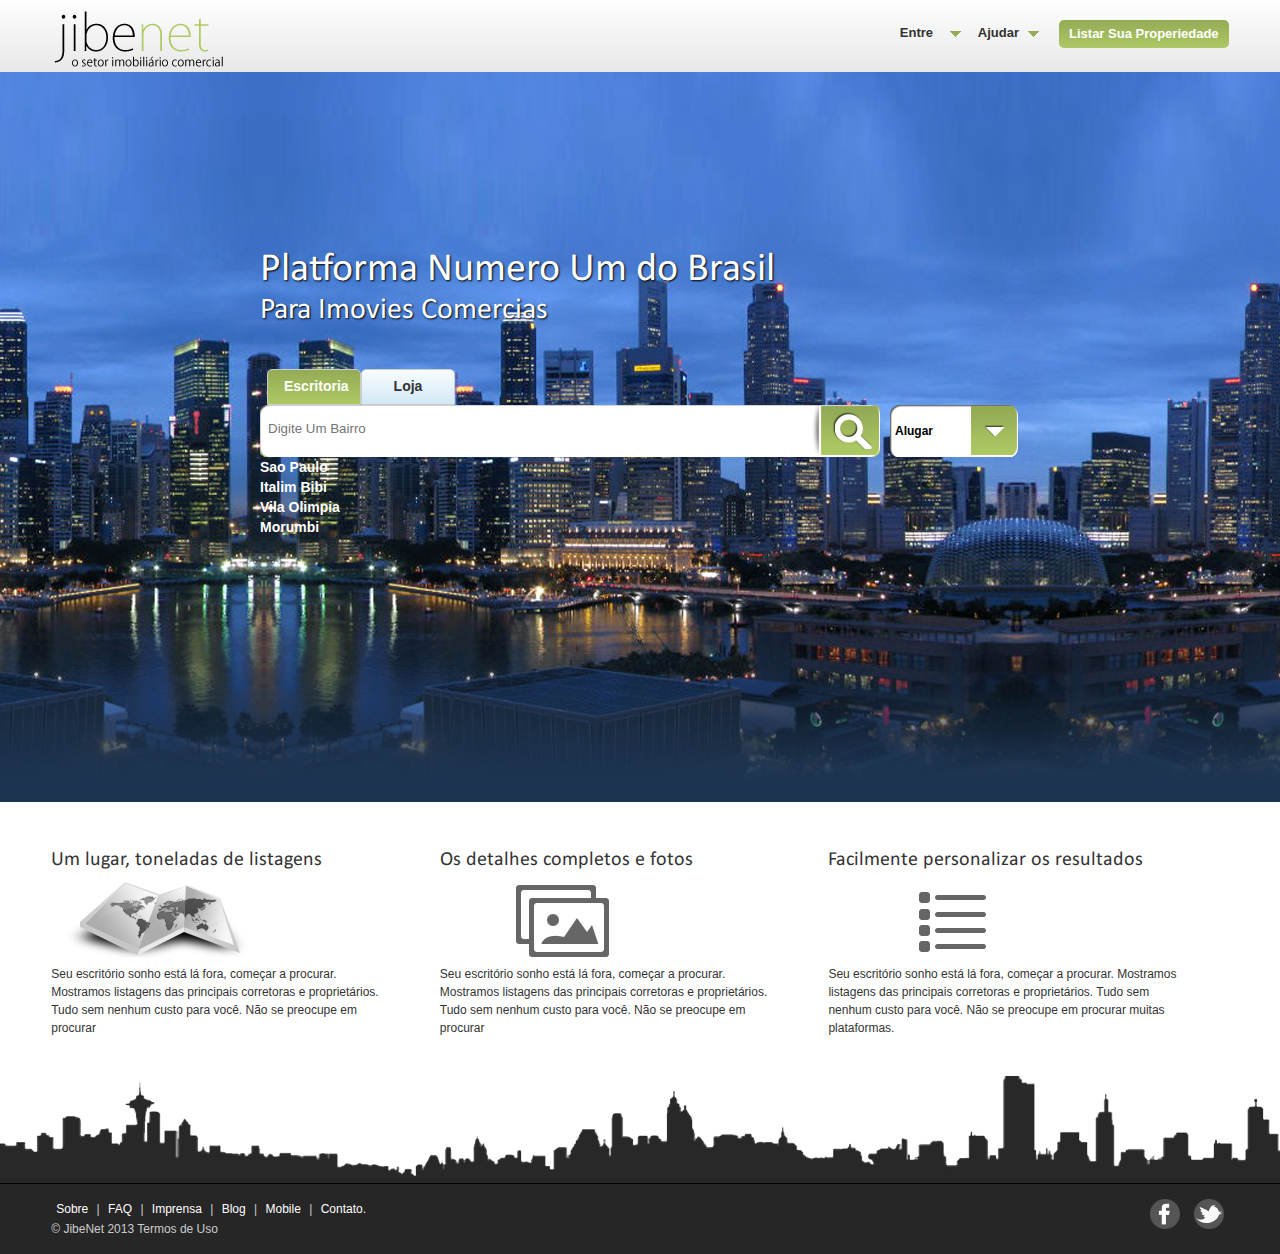
==== index.html @ 39ca1003 "HTML20130813" ====
<!doctype html>
<html xmlns="http://www.w3.org/1999/xhtml">
<head>
<meta http-equiv="Content-Type" content="text/html; charset=utf-8" />
<title>Jibe Net</title>
<link href="style/default.css" rel="stylesheet" type="text/css">
<script src="js/tabcontent.js" type="text/javascript"></script>
<link href="style/tabcontent-index.css" rel="stylesheet" type="text/css" /> 
</head>

<body>
<!-- Header Starts -->
<header>
<div id="header">

<div class="header-index">

<a href="index.html"><img src="images/jibenet.png" alt="Jibenet" border="0" style="float:left;"></a>
<div class="right">
	<span>
    	<select name="select" id="select">
    	  <option value="Entre">Entre</option>
          <option value="Entre">Option 1</option>
          <option value="Entre">Option 2</option>
          <option value="Entre">Option 3</option>
    	</select>
	</span>
	<span>
    	<select name="select" id="select">
    	  <option value="Entre">Ajudar</option>
          <option value="Entre">Option 1</option>
          <option value="Entre">Option 2</option>
          <option value="Entre">Option 3</option>
    	</select>
	</span>
	<div class="green-tab">
    	<p><a href="">Listar Sua Properiedade</a></p>
    </div>
    </div>
</div></div>
</header>
<!-- Header Ends -->

<!-- Section Starts -->
<section>

<!-- Search Panel Starts -->
<div id="mainbg">
<div>
  <h1>Platforma Numero Um do Brasil <br>
  <span>Para Imovies Comercias</span></h1><br>
  <br>
  <div>
            <ul class="tabs" persist="true">
                <li><a href="#" rel="view1">Escritoria</a></li>
                <li><a href="#" rel="view2">Loja</a></li>
            </ul>
         <div class="tabcontents">
            <div id="view1" class="tabcontent">
            <form action="inner.html" method="po" style="margin:0px; padding:0px; float:left;">
              <div style="width:612px; float:left; background-image:url(images/searchbg.png); margin-right: 10px; background-repeat:no-repeat; height:44px; padding:4px;">
              <input name="search" type="submit" value="" class="searchbtn"><input name="search" type="text" placeholder="Digite Um Bairro" style="padding:4px 4px; width:88%; margin-top:8px; border:0px; background:none; ">  </div>
            <div class="ddmenu" style="width:128px; float:right;">
              <select name="jumpMenu" id="jumpMenu" onChange="MM_jumpMenu('parent',this,0)" >
                    <option>Alugar</option>
                    <option>Option 1</option>
                     <option>Option 2</option>
                 </select>
             </div>
            </form>
            <br>
            <br>
            <h3>
            <a href="#">Sao Paulo</a><br>
            <a href="#">Italim Bibi</a><br>
            <a href="#">Vila Olimpia</a><br>
            <a href="#">Morumbi </a></h3>
            </div>
            <div id="view2" class="tabcontent">
             <form action="inner.html" method="po" style="margin:0px; padding:0px; float:left;">
              <div style="width:612px; float:left; background-image:url(images/searchbg.png);  margin-right: 10px; background-repeat:no-repeat; height:44px; padding:4px;">
              <input name="search" type="submit" value="" class="searchbtn"><input name="search" type="text" placeholder="Digite Um Bairro" style="padding:4px 4px; width:88%; margin-top:8px; border:0px; background:none;">  </div>
            <div class="ddmenu" style="width:128px; float:right;">
              <select name="jumpMenu" id="jumpMenu" onChange="MM_jumpMenu('parent',this,0)" >
                    <option>Alugar</option>
                    <option>Option 1</option>
                     <option>Option 2</option>
                 </select>
             </div>
            </form>
                        <br>
            <h3>
            <a href="#">Sao Paulo</a><br>
            <a href="#">Italim Bibi</a><br>
            <a href="#">Vila Olimpia</a><br>
            <a href="#">Morumbi </a></h3>
                                 
            </div>
       </div>
      </div>
<!--<form action="inner.html" method="po" style="margin:0px; padding:0px; float:left;">
  <div style="width:100%; float:left; margin-left:20px; height:31px;"><a href="#"><img src="images/escritoria.png" alt="escritoria"></a><a href="#"><img src="images/loja.png" alt="escritoria"></a></div>
  <div style="width:612px; float:left; background-image:url(images/searchbg.png); background-repeat:no-repeat; height:44px; padding:4px;">
  <input name="search" type="submit" value="" class="searchbtn"><input name="search" type="text" placeholder="Digite Um Bairro" style="padding:4px 4px; width:88%; margin-top:8px; border:0px; background:none;">  </div>
<div class="ddmenu" style="width:128px; float:right;">
  <select name="jumpMenu" id="jumpMenu" onChange="MM_jumpMenu('parent',this,0)" >
        <option>Alugar</option>
        <option>Option 1</option>
         <option>Option 2</option>
     </select>
 </div>
 
</form>
<br>
<br>
<h3>
<a href="#">Sao Paulo</a><br>
<a href="#">Italim Bibi</a><br>
<a href="#">Vila Olimpia</a><br>
<a href="#">Morumbi </a></h3>-->
</div>
</div>
<!-- Search Panel Ends -->

<div id="txtcontainer"><div>
<div style="width:28%; float:left; padding:3% 0%;">
<h1>Um lugar, toneladas de listagens</h1>
<img src="images/umlugar.jpg"  alt="Um Lugar"> <br>
Seu escritório sonho está lá fora, começar a procurar. Mostramos listagens das principais corretoras e proprietários. Tudo sem nenhum custo para você. Não se preocupe em procurar 
</div>

<div style="width:28%; float:left; padding:3% 5%;">
<h1>Os detalhes completos e fotos</h1>
<img src="images/osdetalhes.jpg" alt="/Os detalhes"> <br>
Seu escritório sonho está lá fora, começar a procurar. Mostramos listagens das principais corretoras e proprietários. Tudo sem nenhum custo para você. Não se preocupe em procurar </div>

<div style="width:30%; float:left; padding:3% 0%;">
<h1>Facilmente personalizar os resultados</h1>
<img src="images/facilmente.jpg" alt="Facilmente"> <br>
Seu escritório sonho está lá fora, começar a procurar. Mostramos listagens das principais corretoras e proprietários. Tudo sem nenhum custo para você. Não se preocupe em procurar muitas plataformas. 
</div>



</div></div>

</section>
<!-- Section Ends -->

<!-- Footer Starts -->
<footer>
<div id="footerbg">&nbsp;</div>
<div id="footer">
  <div>
<div class="right"><a href="#"><img src="images/fb.png" alt="Facebook"></a> <a href="#"><img src="images/twitt.png" width="30" height="30" alt="Twitter"></a></div>
<a href="#">Sobre</a> |  <a href="#">FAQ</a> |  <a href="#">Imprensa</a> |  <a href="#">Blog</a> |  <a href="#">Mobile</a> |  <a href="#">Contato.</a><br>
© JibeNet 2013 Termos de Uso


</div></div>
</footer>
<!-- Footer Ends -->



</body>
</html>
---- style/default.css ----
@charset "utf-8";
/* CSS Document */
* {
	margin: 0px;
	padding: 0px;
	border: 0px;
}
body {
	font-family: Arial, Helvetica, sans-serif;
	font-size: 12px;
	line-height: 18px;
	color: #333;
}
.innerpage {
	background-color: #f3f3f3;
}
@font-face {
	font-family: 'Conv_avantga5';
	src: url('../fonts/avantga5.eot');
	src: local('?'), url('../fonts/avantga5.woff') format('woff'), url('../fonts/avantga5.ttf') format('truetype'), url('../fonts/avantga5.svg') format('svg');
	font-weight: normal;
	font-style: normal;
}
@font-face {
	font-family: 'Conv_calibri';
	src: url('../fonts/calibri.eot');
	src: local('☺'), url('../fonts/calibri.woff') format('woff'), url('../fonts/calibri.ttf') format('truetype'), url('../fonts/calibri.svg') format('svg');
	font-weight: normal;
	font-style: normal;
}
/*-------------- Common Classes--------------*/
h1 {
	font-family: 'Conv_calibri', Sans-Serif;
	font-size: 20px;
	line-height: 26px;
	color: #333;
	font-weight: normal;
}
h2 {
	font-family: 'Conv_calibri', Sans-Serif;
	font-size: 20px;
	line-height: 24px;
	color: #333;
	font-weight: normal;
}
h3 {
	font-size: 23px;
	line-height: 30px;
}
h4 {
	font-size: 14px;
	line-height: 26px;
}
a {
	color: #333;
	text-decoration: none;
}
a:hover {
	color: #000;
	text-decoration: none;
}
/*-------------- Header ---------------------------*/
#header {
	width: 100%;
	float: left;
	background: #fefefe; /* Old browsers */
/* IE9 SVG, needs conditional override of 'filter' to 'none' */
background: url([data-uri]);
background: -moz-linear-gradient(top,  #fefefe 0%, #e8e8e8 100%); /* FF3.6+ */
background: -webkit-gradient(linear, left top, left bottom, color-stop(0%,#fefefe), color-stop(100%,#e8e8e8)); /* Chrome,Safari4+ */
background: -webkit-linear-gradient(top,  #fefefe 0%,#e8e8e8 100%); /* Chrome10+,Safari5.1+ */
background: -o-linear-gradient(top,  #fefefe 0%,#e8e8e8 100%); /* Opera 11.10+ */
background: -ms-linear-gradient(top,  #fefefe 0%,#e8e8e8 100%); /* IE10+ */
background: linear-gradient(to bottom,  #fefefe 0%,#e8e8e8 100%); /* W3C */
filter: progid:DXImageTransform.Microsoft.gradient( startColorstr='#fefefe', endColorstr='#e8e8e8',GradientType=0 ); /* IE6-8 */
}
.header{
	width:96%;
	float:left;
	padding:8px 0px;
}
.header-index{
	width:92%;
	margin:0 auto;
	padding:8px 0px;
}
#header .logo{
	float: left;
	margin-left: 45px;
	width: auto;
	padding-right: 8px;
	border-right: 1px solid #ccc;
	margin-right: 10px;
}
#header .right {
	float: right;
	text-align: right;
	width:340px;
	margin-top: 1%;
}
#header .right span{
	width:70px;
	float: left;
	margin-left:8px;
	background-image: url(../images/list-top.png);
	background-position:53px 11px;
	background-repeat: no-repeat;
	overflow: hidden;
}
.right span select{
	font-family:"Trebuchet MS", Arial, Helvetica, sans-serif;
	width:87px;
	background-color: transparent;
	border: 0;
	font-size: 13px;
	color: #333;
	padding-top: 5px;
	padding-left: 3px;
	font-weight: bold;
	-webkit-appearance: none;
	outline:none;
}
.green-tab p{
	font-family:"Trebuchet MS", Arial, Helvetica, sans-serif;
	font-size:13px;
	float:right;
	width:170px;
	height:28px;
	text-align:center;
	line-height:28px;
	color:#fff;
	font-weight:bold;	
	-webkit-border-radius: 5px;-moz-border-radius: 5px;border-radius: 5px;
	background: #94ab55; /* Old browsers */
	/* IE9 SVG, needs conditional override of 'filter' to 'none' */
	background: url([data-uri]);
	background: -moz-linear-gradient(top,  #94ab55 0%, #acc863 100%); /* FF3.6+ */
	background: -webkit-gradient(linear, left top, left bottom, color-stop(0%,#94ab55), color-stop(100%,#acc863)); /* Chrome,Safari4+ */
	background: -webkit-linear-gradient(top,  #94ab55 0%,#acc863 100%); /* Chrome10+,Safari5.1+ */
	background: -o-linear-gradient(top,  #94ab55 0%,#acc863 100%); /* Opera 11.10+ */
	background: -ms-linear-gradient(top,  #94ab55 0%,#acc863 100%); /* IE10+ */
	background: linear-gradient(to bottom,  #94ab55 0%,#acc863 100%); /* W3C */
	filter: progid:DXImageTransform.Microsoft.gradient( startColorstr='#94ab55', endColorstr='#acc863',GradientType=0 ); /* IE6-8 */
}
.green-tab p a{
	color:#fff;
	display:block
}
.green-tab p a:hover{
	color:#fff;
	background: #ccc;
	-webkit-border-radius: 5px;-moz-border-radius: 5px;border-radius: 5px;
}
/*------------ Home page Main Section ---------------------*/
#mainbg {
	width: 100%;
	float: left;
	background-image: url(../images/mainbg.jpg);
	background-position: center;
	background-repeat: no-repeat;
	height: 730px;
}
#mainbg>div {
	width: 760px;
	margin: 0 auto;
	padding-top: 14%;
}
#mainbg>div h3 {
	font-size: 14px;
	line-height: 20px;
}
#mainbg>div h3 a {
	color: #fff;
	text-decoration: none;
}
#mainbg>div h3 a:hover {
	text-decoration: underline;
}
#mainbg h1 {
	font-size: 40px;
	line-height: 38px;
	text-shadow: 1px 1px 2px #000;
	color: #fff;
}
#mainbg h1 span {
	font-size: 30px;
	line-height: 32px;
}
.searchbtn {
	background-image: url(../images/searchbtn.png);
	background-repeat: no-repeat;
	background-color: none;
	width: 48px;
	height: 40px;
	cursor: pointer;
	float: right;
}
.ddmenu {
	width: 148px;
	background-image: url(../images/ddmenu.png);
	height: 52px;
	line-height: 52px;
	background-repeat: no-repeat;
	overflow: hidden;
}
.ddmenu select {
	font-family:"Trebuchet MS", Arial, Helvetica, sans-serif;
	font-size:14px;
	width: 168px;
	background-color: transparent;
	border: 0;
	font-size: 12px;
	color: #000;
	padding-top: 5px;
	padding-left: 5px;
	font-weight: bold;
	-webkit-appearance: none;
}
.searchbtn-inner {
	background-image: url(../images/searchbtn-inner.png);
	background-repeat: no-repeat;
	background-color: none;
	width: 29px;
	height: 26px;
	cursor: pointer;
	float: right;
}
.ddmenu-inner {
	width: 138px;
	background-image: url(../images/ddmenu-nner.png);
	height: 34px;
	background-repeat: no-repeat;
	overflow: hidden;
}
.ddmenu-inner select {
	font-family:"Trebuchet MS", Arial, Helvetica, sans-serif;
	width: 110px;
	background-color: transparent;
	border: 0;
	font-size: 12px;
	color: #000;
	padding-top: 5px;
	padding-left: 3px;
	font-weight: bold;
	-webkit-appearance: none;
}
/*--------------- Text Container ----------------*/
#txtcontainer {
	width: 100%;
	float: left;
	margin-top: 10px;
}
#txtcontainer>div {
	width: 92%;
	margin: 0 auto;
}
#leftdiv {
	background-color: #fff;
	border: 1px solid #ccc;
}
#leftdiv h3 {
	background-color: #E4E4E4;
	font-size: 18px;
	font-family: 'Conv_calibri', Sans-Serif;
	font-weight: normal;
	padding-left: 8px;
	line-height: 30px;
	border-top: 1px solid #ccc;
	margin-bottom: 14px;
}
#rightdiv {
}
#rightdiv .grybox {
	width: 100%;
	padding: 5px;
	float: left;
	background-color: #e8e8e8;
	border: 1px solid #ccc;
	margin-bottom: 10px;
}
#midtxt {
}
.proptxt {
	width: 35%;
	float: left;
	background-image: url(../images/property-right.jpg);
	height: 160px;
	background-position: left center;
	padding: 40px 10px;
}
.proptxt h2 {
	font-size: 18px;
	line-height: 24px;
	color: #a2bc5d;
}
.imgbdr {
	border: 2px solid #999;
	margin: 2px;
}
.imgbdr:hover {
	border: 2px solid #a2bc5d;
}
/*-------------- Form ------------------------ */
#form {
}
#form label {
	width: 15%;
	float: left;
}
#form .submit {
	background-color: #006cc9;
	color: #fff;
	padding: 5px 18px;
	cursor: pointer;
	border-radius: 6px;
}
.grenbgform {
	width: 96%;
	padding: 10px 4px;
	border-radius: 4px;
	border-top: 1px solid #617430;
	border-left: 1px solid #617430;
	font-family: 'Conv_calibri', arial;
	font-size: 14px;
}
.grybtn {
	width: 98%;
	padding: 0px 4px;
	border-radius: 4px;
	border: 2px solid #87975a;
	background-image: url(../images/enterbg.jpg);
	background-repeat: repeat-x;
	border: 0px;
	height: 40px;
	font-family: 'Conv_calibri', Sans-Serif;
	font-size: 22px;
	line-height: 44px;
	color: #fff;
	text-transform: uppercase;
	cursor: pointer;
}
.grnbtn {
	width: 98%;
	padding: 0px 4px;
	border-radius: 4px;
	border: 1px solid #444;
	background-image: url(../images/telefonebg.jpg);
	background-repeat: repeat-x;
	border: 0px;
	height: 40px;
	font-family: 'Conv_calibri', Sans-Serif;
	font-size: 22px;
	line-height: 44px;
	color: #fff;
	text-transform: uppercase;
	cursor: pointer;
}
/*----------- Footer ----------------*/
#footerbg {
	width: 100%;
	float: left;
	background-image: url(../images/footerbg.png);
	height: 110px;
	border-bottom: 1px solid #000;
	background-repeat: repeat-x;
	background-position: top center;
}
#footer {
	width: 100%;
	float: left;
	background-color: #262626;
	padding: 15px 0px;
	background-position: top center;
}
#footer>div {
	width: 92%;
	margin: 0 auto;
	color: #ccc;
	font-family: Tahoma, Geneva, sans-serif;
	font-size: 12px;
	line-height: 20px
}
#footer>div a {
	color: #fff;
	padding: 0px 5px;
	text-decoration: none;
}
#footer>div a:hover {
	color: #ccc;
	text-decoration: underline;
}
#footer>div .right {
	width: 20%;
	float: right;
	text-align: right;
}
.galley_map{
	width:707px;
	height:505px;
	margin: 0 0 20px; 
	background: #fff; 
	border: 4px solid #fff; 
	position: relative; 
	-webkit-border-radius: 4px; 
	-moz-border-radius: 4px; 
	-o-border-radius: 4px; 
	border-radius: 4px; 
	box-shadow: 0 1px 4px rgba(0,0,0,.2); 
	-webkit-box-shadow: 0 1px 4px rgba(0,0,0,.2); 
	-moz-box-shadow: 0 1px 4px rgba(0,0,0,.2); 
	-o-box-shadow: 0 1px 4px rgba(0,0,0,.2); 
	zoom: 1;
}
---- style/tabcontent-index.css ----
﻿
ul.tabs{
    padding-top: 6px;
	margin-left: 7px;
	margin-bottom:2px;
    font-size: 0;
    list-style-type: none;
    text-align: left; /*set to left, center, or right to align the tabs as desired*/
}

        
ul.tabs li{
    display: inline;
    margin: 0;
    margin-right:-1px; /*distance between tabs*/
}
        
ul.tabs li a{
	float: left;
	width: 60px;
	text-align: center;
	height: 20px;
	font-family:"Trebuchet MS", Arial, Helvetica, sans-serif;
	font-size:14px;
	font-weight:bold;
    text-decoration: none;
    position: relative;
    z-index: 1;
    padding: 7px 16px;
    border: 1px solid #CCC;
    color: #333;
	background: #f9fdfe; /* Old browsers */
	/* IE9 SVG, needs conditional override of 'filter' to 'none' */
	background: url([data-uri]);
	background: -moz-linear-gradient(top,  #f9fdfe 0%, #d1e8f7 100%); /* FF3.6+ */
	background: -webkit-gradient(linear, left top, left bottom, color-stop(0%,#f9fdfe), color-stop(100%,#d1e8f7)); /* Chrome,Safari4+ */
	background: -webkit-linear-gradient(top,  #f9fdfe 0%,#d1e8f7 100%); /* Chrome10+,Safari5.1+ */
	background: -o-linear-gradient(top,  #f9fdfe 0%,#d1e8f7 100%); /* Opera 11.10+ */
	background: -ms-linear-gradient(top,  #f9fdfe 0%,#d1e8f7 100%); /* IE10+ */
	background: linear-gradient(to bottom,  #f9fdfe 0%,#d1e8f7 100%); /* W3C */
	filter: progid:DXImageTransform.Microsoft.gradient( startColorstr='#f9fdfe', endColorstr='#d1e8f7',GradientType=0 ); /* IE6-8 */
    outline:none;
	-webkit-border-radius: 5px 5px 0px 0px;-moz-border-radius: 5px 5px 0px 0px;border-radius: 5px 5px 0px 0px;
}
        
ul.tabs li a:visited{
    color: #000;
}
        
ul.tabs li a:hover{
    border: 1px solid #CCC;
    background: #ccc;
	color: #fff;
}
        
ul.tabs li.selected a{
    /*selected tab style */
	float: left;
	width: 60px;
	text-align: center;
	height: 20px;
    position: relative;
    top: 0px;
    font-weight:bold;
	border: 1px solid #CCC;
    -webkit-border-radius: 5px 5px 0px 0px;-moz-border-radius: 5px 5px 0px 0px;border-radius: 5px 5px 0px 0px;
	background: #94ab55; /* Old browsers */
	/* IE9 SVG, needs conditional override of 'filter' to 'none' */
	background: url([data-uri]);
	background: -moz-linear-gradient(top,  #94ab55 0%, #acc863 100%); /* FF3.6+ */
	background: -webkit-gradient(linear, left top, left bottom, color-stop(0%,#94ab55), color-stop(100%,#acc863)); /* Chrome,Safari4+ */
	background: -webkit-linear-gradient(top,  #94ab55 0%,#acc863 100%); /* Chrome10+,Safari5.1+ */
	background: -o-linear-gradient(top,  #94ab55 0%,#acc863 100%); /* Opera 11.10+ */
	background: -ms-linear-gradient(top,  #94ab55 0%,#acc863 100%); /* IE10+ */
	background: linear-gradient(to bottom,  #94ab55 0%,#acc863 100%); /* W3C */
	filter: progid:DXImageTransform.Microsoft.gradient( startColorstr='#94ab55', endColorstr='#acc863',GradientType=0 ); /* IE6-8 */
	color:#fff;
}
        
        
ul.tabs li.selected a:hover
{
    /*selected tab style */
    text-decoration: none;
}
        
div.tabcontent{
    display: block;
}

div.tabcontents{
/*    border: 1px solid #B7B7B7; padding: 30px;
    background-color:#FFF;
    border-radius: 0 2px 2px 2px;*/
}
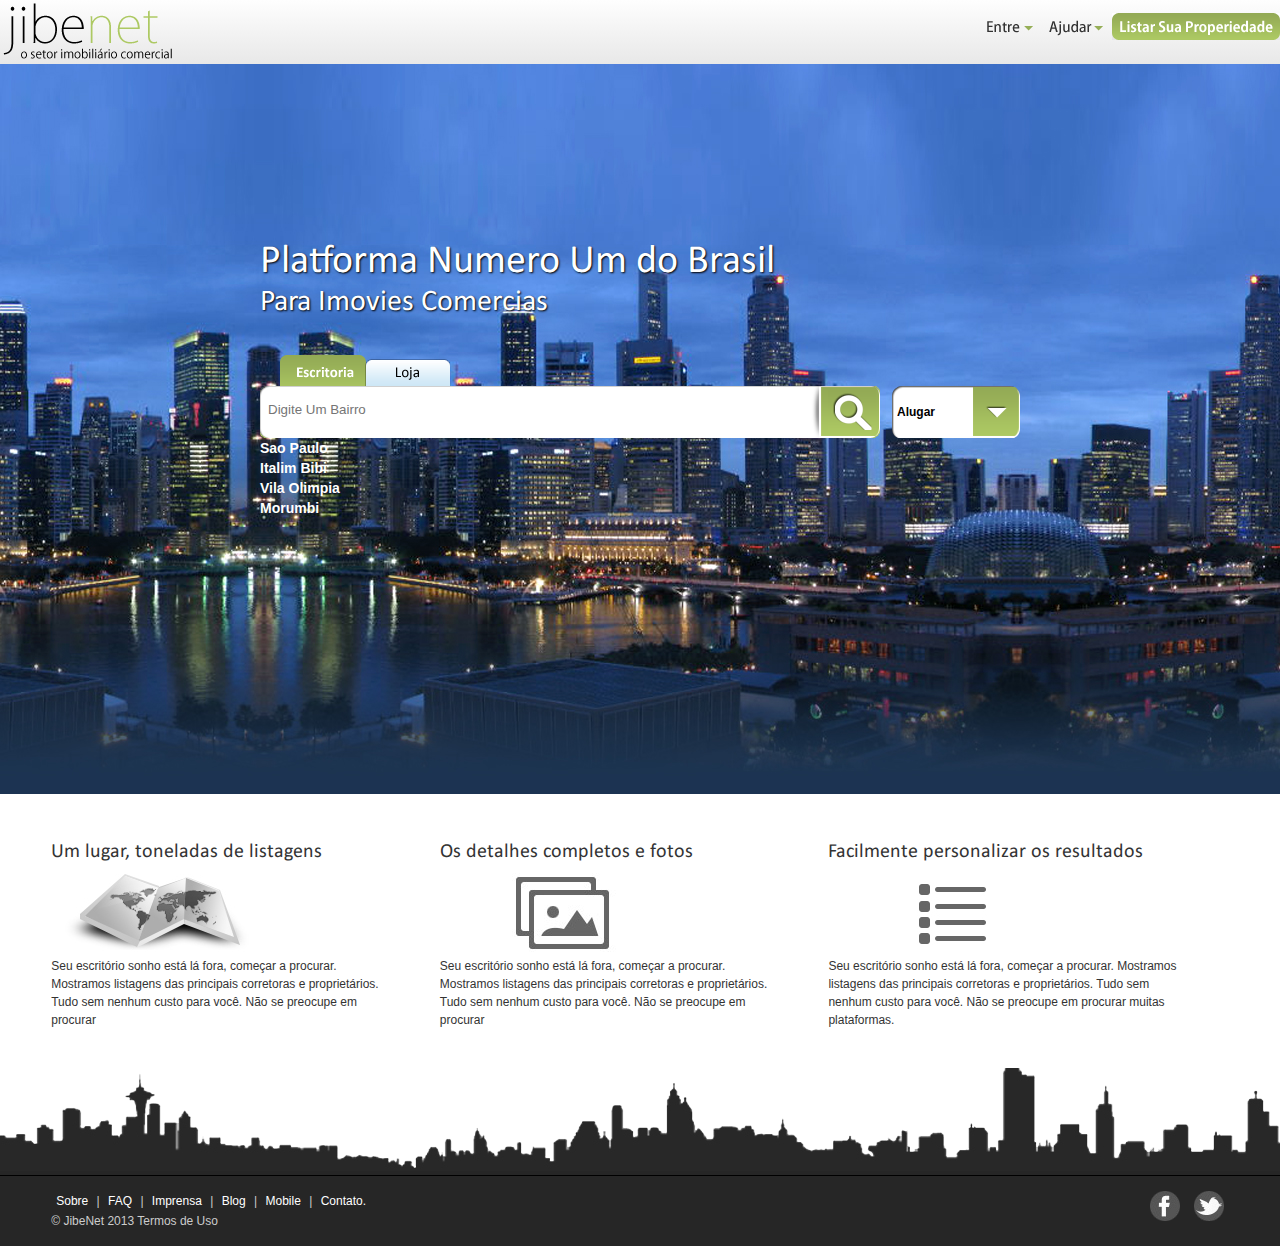
==== commit f1ec65c2: "20130816" ====
--- a/index.html
+++ b/index.html
@@ -4,39 +4,15 @@
 <meta http-equiv="Content-Type" content="text/html; charset=utf-8" />
 <title>Jibe Net</title>
 <link href="style/default.css" rel="stylesheet" type="text/css">
-<script src="js/tabcontent.js" type="text/javascript"></script>
-<link href="style/tabcontent-index.css" rel="stylesheet" type="text/css" /> 
 </head>
 
 <body>
 <!-- Header Starts -->
 <header>
-<div id="header">
-
-<div class="header-index">
+<div id="header"><div>
 
 <a href="index.html"><img src="images/jibenet.png" alt="Jibenet" border="0" style="float:left;"></a>
-<div class="right">
-	<span>
-    	<select name="select" id="select">
-    	  <option value="Entre">Entre</option>
-          <option value="Entre">Option 1</option>
-          <option value="Entre">Option 2</option>
-          <option value="Entre">Option 3</option>
-    	</select>
-	</span>
-	<span>
-    	<select name="select" id="select">
-    	  <option value="Entre">Ajudar</option>
-          <option value="Entre">Option 1</option>
-          <option value="Entre">Option 2</option>
-          <option value="Entre">Option 3</option>
-    	</select>
-	</span>
-	<div class="green-tab">
-    	<p><a href="">Listar Sua Properiedade</a></p>
-    </div>
-    </div>
+<div class="right"><a href="#"><img src="images/entre.png" alt="Entre"></a> <a href="#"><img src="images/ajudar.png" alt="Ajudar"></a> <a href="form.html"><img src="images/listar.png" alt="Listar" border="0"></a></div>
 </div></div>
 </header>
 <!-- Header Ends -->
@@ -50,55 +26,7 @@
   <h1>Platforma Numero Um do Brasil <br>
   <span>Para Imovies Comercias</span></h1><br>
   <br>
-  <div>
-            <ul class="tabs" persist="true">
-                <li><a href="#" rel="view1">Escritoria</a></li>
-                <li><a href="#" rel="view2">Loja</a></li>
-            </ul>
-         <div class="tabcontents">
-            <div id="view1" class="tabcontent">
-            <form action="inner.html" method="po" style="margin:0px; padding:0px; float:left;">
-              <div style="width:612px; float:left; background-image:url(images/searchbg.png); margin-right: 10px; background-repeat:no-repeat; height:44px; padding:4px;">
-              <input name="search" type="submit" value="" class="searchbtn"><input name="search" type="text" placeholder="Digite Um Bairro" style="padding:4px 4px; width:88%; margin-top:8px; border:0px; background:none; ">  </div>
-            <div class="ddmenu" style="width:128px; float:right;">
-              <select name="jumpMenu" id="jumpMenu" onChange="MM_jumpMenu('parent',this,0)" >
-                    <option>Alugar</option>
-                    <option>Option 1</option>
-                     <option>Option 2</option>
-                 </select>
-             </div>
-            </form>
-            <br>
-            <br>
-            <h3>
-            <a href="#">Sao Paulo</a><br>
-            <a href="#">Italim Bibi</a><br>
-            <a href="#">Vila Olimpia</a><br>
-            <a href="#">Morumbi </a></h3>
-            </div>
-            <div id="view2" class="tabcontent">
-             <form action="inner.html" method="po" style="margin:0px; padding:0px; float:left;">
-              <div style="width:612px; float:left; background-image:url(images/searchbg.png);  margin-right: 10px; background-repeat:no-repeat; height:44px; padding:4px;">
-              <input name="search" type="submit" value="" class="searchbtn"><input name="search" type="text" placeholder="Digite Um Bairro" style="padding:4px 4px; width:88%; margin-top:8px; border:0px; background:none;">  </div>
-            <div class="ddmenu" style="width:128px; float:right;">
-              <select name="jumpMenu" id="jumpMenu" onChange="MM_jumpMenu('parent',this,0)" >
-                    <option>Alugar</option>
-                    <option>Option 1</option>
-                     <option>Option 2</option>
-                 </select>
-             </div>
-            </form>
-                        <br>
-            <h3>
-            <a href="#">Sao Paulo</a><br>
-            <a href="#">Italim Bibi</a><br>
-            <a href="#">Vila Olimpia</a><br>
-            <a href="#">Morumbi </a></h3>
-                                 
-            </div>
-       </div>
-      </div>
-<!--<form action="inner.html" method="po" style="margin:0px; padding:0px; float:left;">
+<form action="inner.html" method="po" style="margin:0px; padding:0px; float:left;">
   <div style="width:100%; float:left; margin-left:20px; height:31px;"><a href="#"><img src="images/escritoria.png" alt="escritoria"></a><a href="#"><img src="images/loja.png" alt="escritoria"></a></div>
   <div style="width:612px; float:left; background-image:url(images/searchbg.png); background-repeat:no-repeat; height:44px; padding:4px;">
   <input name="search" type="submit" value="" class="searchbtn"><input name="search" type="text" placeholder="Digite Um Bairro" style="padding:4px 4px; width:88%; margin-top:8px; border:0px; background:none;">  </div>
@@ -117,7 +45,7 @@
 <a href="#">Sao Paulo</a><br>
 <a href="#">Italim Bibi</a><br>
 <a href="#">Vila Olimpia</a><br>
-<a href="#">Morumbi </a></h3>-->
+<a href="#">Morumbi </a></h3>
 </div>
 </div>
 <!-- Search Panel Ends -->
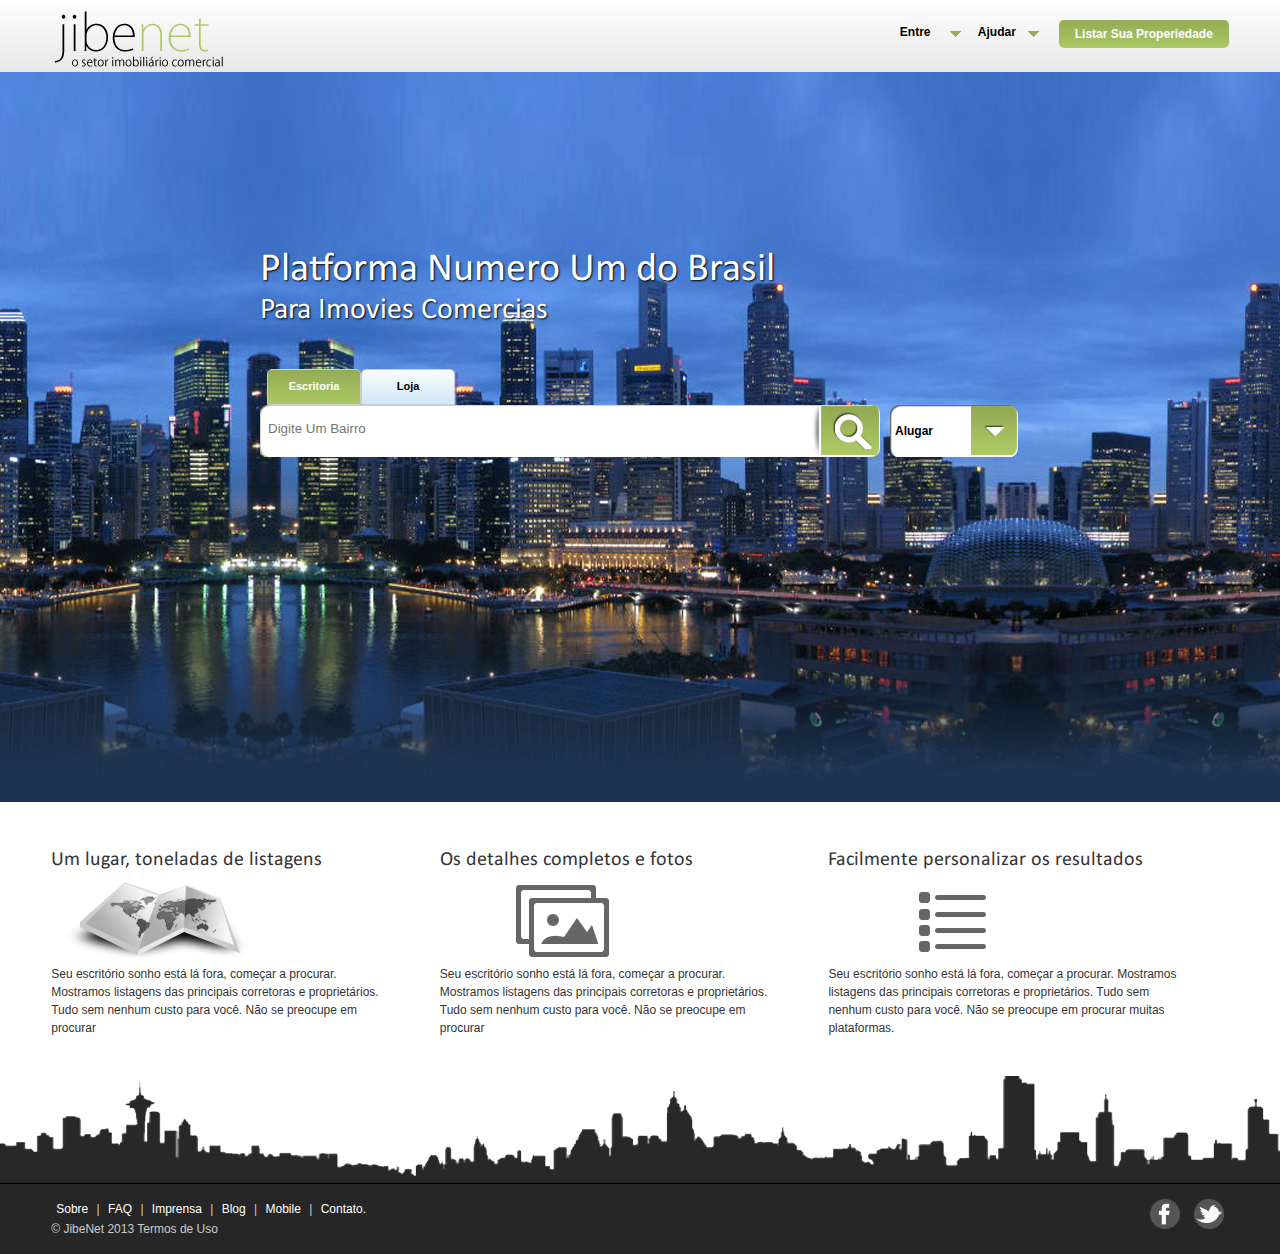
==== commit 020b5753: "Property Form Complete." ====
--- a/index.html
+++ b/index.html
@@ -4,15 +4,39 @@
 <meta http-equiv="Content-Type" content="text/html; charset=utf-8" />
 <title>Jibe Net</title>
 <link href="style/default.css" rel="stylesheet" type="text/css">
+<script src="js/tabcontent.js" type="text/javascript"></script>
+<link href="style/tabcontent-index.css" rel="stylesheet" type="text/css" /> 
 </head>
 
 <body>
 <!-- Header Starts -->
 <header>
-<div id="header"><div>
+<div id="header">
+
+<div class="header-index">
 
 <a href="index.html"><img src="images/jibenet.png" alt="Jibenet" border="0" style="float:left;"></a>
-<div class="right"><a href="#"><img src="images/entre.png" alt="Entre"></a> <a href="#"><img src="images/ajudar.png" alt="Ajudar"></a> <a href="form.html"><img src="images/listar.png" alt="Listar" border="0"></a></div>
+<div class="right">
+	<span>
+    	<select name="select" id="select">
+    	  <option value="Entre">Entre</option>
+          <option value="Entre">Option 1</option>
+          <option value="Entre">Option 2</option>
+          <option value="Entre">Option 3</option>
+    	</select>
+	</span>
+	<span>
+    	<select name="select" id="select">
+    	  <option value="Entre">Ajudar</option>
+          <option value="Entre">Option 1</option>
+          <option value="Entre">Option 2</option>
+          <option value="Entre">Option 3</option>
+    	</select>
+	</span>
+	<div class="green-tab">
+    	<p><a href="">Listar Sua Properiedade</a></p>
+    </div>
+    </div>
 </div></div>
 </header>
 <!-- Header Ends -->
@@ -26,7 +50,41 @@
   <h1>Platforma Numero Um do Brasil <br>
   <span>Para Imovies Comercias</span></h1><br>
   <br>
-<form action="inner.html" method="po" style="margin:0px; padding:0px; float:left;">
+  <div>
+            <ul class="tabs" persist="true">
+                <li><a href="#" rel="view1">Escritoria</a></li>
+                <li><a href="#" rel="view2">Loja</a></li>
+            </ul>
+         <div class="tabcontents">
+            <div id="view1" class="tabcontent">
+            <form action="inner.html" method="po" style="margin:0px; padding:0px; float:left;">
+              <div style="width:612px; float:left; background-image:url(images/searchbg.png); margin-right: 10px; background-repeat:no-repeat; height:44px; padding:4px;">
+              <input name="search" type="submit" value="" class="searchbtn"><input name="search" type="text" placeholder="Digite Um Bairro" style="padding:4px 4px; width:88%; margin-top:8px; border:0px; background:none; ">  </div>
+            <div class="ddmenu" style="width:128px; float:right;">
+              <select name="jumpMenu" id="jumpMenu" onChange="MM_jumpMenu('parent',this,0)" >
+                    <option>Alugar</option>
+                    <option>Option 1</option>
+                     <option>Option 2</option>
+                 </select>
+             </div>
+            </form>
+            </div>
+            <div id="view2" class="tabcontent">
+             <form action="inner.html" method="po" style="margin:0px; padding:0px; float:left;">
+              <div style="width:612px; float:left; background-image:url(images/searchbg.png);  margin-right: 10px; background-repeat:no-repeat; height:44px; padding:4px;">
+              <input name="search" type="submit" value="" class="searchbtn"><input name="search" type="text" placeholder="Digite Um Bairro" style="padding:4px 4px; width:88%; margin-top:8px; border:0px; background:none;">  </div>
+            <div class="ddmenu" style="width:128px; float:right;">
+              <select name="jumpMenu" id="jumpMenu" onChange="MM_jumpMenu('parent',this,0)" >
+                    <option>Alugar</option>
+                    <option>Option 1</option>
+                     <option>Option 2</option>
+                 </select>
+             </div>
+            </form>                                 
+            </div>
+       </div>
+      </div>
+<!--<form action="inner.html" method="po" style="margin:0px; padding:0px; float:left;">
   <div style="width:100%; float:left; margin-left:20px; height:31px;"><a href="#"><img src="images/escritoria.png" alt="escritoria"></a><a href="#"><img src="images/loja.png" alt="escritoria"></a></div>
   <div style="width:612px; float:left; background-image:url(images/searchbg.png); background-repeat:no-repeat; height:44px; padding:4px;">
   <input name="search" type="submit" value="" class="searchbtn"><input name="search" type="text" placeholder="Digite Um Bairro" style="padding:4px 4px; width:88%; margin-top:8px; border:0px; background:none;">  </div>
@@ -45,7 +103,7 @@
 <a href="#">Sao Paulo</a><br>
 <a href="#">Italim Bibi</a><br>
 <a href="#">Vila Olimpia</a><br>
-<a href="#">Morumbi </a></h3>
+<a href="#">Morumbi </a></h3>-->
 </div>
 </div>
 <!-- Search Panel Ends -->
--- a/style/default.css
+++ b/style/default.css
@@ -108,12 +108,11 @@
 	overflow: hidden;
 }
 .right span select{
-	font-family:"Trebuchet MS", Arial, Helvetica, sans-serif;
 	width:87px;
 	background-color: transparent;
 	border: 0;
-	font-size: 13px;
-	color: #333;
+	font-size: 12px;
+	color: #000;
 	padding-top: 5px;
 	padding-left: 3px;
 	font-weight: bold;
@@ -121,8 +120,6 @@
 	outline:none;
 }
 .green-tab p{
-	font-family:"Trebuchet MS", Arial, Helvetica, sans-serif;
-	font-size:13px;
 	float:right;
 	width:170px;
 	height:28px;
@@ -204,8 +201,6 @@
 	overflow: hidden;
 }
 .ddmenu select {
-	font-family:"Trebuchet MS", Arial, Helvetica, sans-serif;
-	font-size:14px;
 	width: 168px;
 	background-color: transparent;
 	border: 0;
@@ -233,7 +228,6 @@
 	overflow: hidden;
 }
 .ddmenu-inner select {
-	font-family:"Trebuchet MS", Arial, Helvetica, sans-serif;
 	width: 110px;
 	background-color: transparent;
 	border: 0;
@@ -394,20 +388,203 @@
 	float: right;
 	text-align: right;
 }
-.galley_map{
-	width:707px;
-	height:505px;
-	margin: 0 0 20px; 
-	background: #fff; 
-	border: 4px solid #fff; 
-	position: relative; 
-	-webkit-border-radius: 4px; 
-	-moz-border-radius: 4px; 
-	-o-border-radius: 4px; 
-	border-radius: 4px; 
-	box-shadow: 0 1px 4px rgba(0,0,0,.2); 
-	-webkit-box-shadow: 0 1px 4px rgba(0,0,0,.2); 
-	-moz-box-shadow: 0 1px 4px rgba(0,0,0,.2); 
-	-o-box-shadow: 0 1px 4px rgba(0,0,0,.2); 
-	zoom: 1;
-}
+
+/*sign up  page style (By sandeep) */ 
+.head_outer{width:100%; float:left; text-align:center;}
+.heading_text{ font-size:32px; line-height:25px; padding:0px 0 30px 0;   }
+#sign_up_outer {
+	width: 100%;
+	float: left;
+	
+}
+#sign_up_outer>div {
+	width:60%;  
+	margin: 0 auto ; background:url(../images/sign_up_bg.jpg) repeat-y; ;border-radius:5px; box-shadow:1px 1px 5px #bababa; margin-bottom:30px; min-height:330px; 
+}
+.left_section{ float:left; width:58%;}
+.left_section .top_content{ width:92%; margin-top:10px; padding:18px 18px 8px 18px; font-size:14px; font-weight:500;  }
+.left_section .form_section{ float:left; width:92%;  padding:18px 18px 8px 18px; line-height:22px; }
+
+.green-butt p{ margin:0 auto; margin-top:3px;
+	width:200px; font-size:14px;
+	height:40px;
+	text-align:center;
+	line-height:40px;
+	color:#fff;
+	font-weight:bold;	
+	-webkit-border-radius: 5px;-moz-border-radius: 5px;border-radius: 5px;
+	background: #94ab55; /* Old browsers */
+	/* IE9 SVG, needs conditional override of 'filter' to 'none' */
+	background: url([data-uri]);
+	background: -moz-linear-gradient(top,  #94ab55 0%, #acc863 100%); /* FF3.6+ */
+	background: -webkit-gradient(linear, left top, left bottom, color-stop(0%,#94ab55), color-stop(100%,#acc863)); /* Chrome,Safari4+ */
+	background: -webkit-linear-gradient(top,  #94ab55 0%,#acc863 100%); /* Chrome10+,Safari5.1+ */
+	background: -o-linear-gradient(top,  #94ab55 0%,#acc863 100%); /* Opera 11.10+ */
+	background: -ms-linear-gradient(top,  #94ab55 0%,#acc863 100%); /* IE10+ */
+	background: linear-gradient(to bottom,  #94ab55 0%,#acc863 100%); /* W3C */
+	filter: progid:DXImageTransform.Microsoft.gradient( startColorstr='#94ab55', endColorstr='#acc863',GradientType=0 ); /* IE6-8 */
+}
+.green-butt p a{
+	color:#fff;
+	display:block
+}
+.green-butt p a:hover{
+	color:#fff;
+	background: #ccc;
+	-webkit-border-radius: 5px;-moz-border-radius: 5px;border-radius: 5px;
+}
+
+
+
+.green-butt-small p{ float:left;  margin-left:60px;  margin-top:3px;
+	width:100px; font-size:14px;
+	height:30px;
+	text-align:center;
+	line-height:40px;
+	color:#fff;
+	font-weight:bold;	
+	-webkit-border-radius: 5px;-moz-border-radius: 5px;border-radius: 5px;
+	background: #94ab55; /* Old browsers */
+	/* IE9 SVG, needs conditional override of 'filter' to 'none' */
+	background: url([data-uri]);
+	background: -moz-linear-gradient(top,  #94ab55 0%, #acc863 100%); /* FF3.6+ */
+	background: -webkit-gradient(linear, left top, left bottom, color-stop(0%,#94ab55), color-stop(100%,#acc863)); /* Chrome,Safari4+ */
+	background: -webkit-linear-gradient(top,  #94ab55 0%,#acc863 100%); /* Chrome10+,Safari5.1+ */
+	background: -o-linear-gradient(top,  #94ab55 0%,#acc863 100%); /* Opera 11.10+ */
+	background: -ms-linear-gradient(top,  #94ab55 0%,#acc863 100%); /* IE10+ */
+	background: linear-gradient(to bottom,  #94ab55 0%,#acc863 100%); /* W3C */
+	filter: progid:DXImageTransform.Microsoft.gradient( startColorstr='#94ab55', endColorstr='#acc863',GradientType=0 );  /* IE6-8 */
+	padding-bottom:5px;
+}
+.green-butt-small p a{
+	color:#fff;
+	display:block
+}
+.green-butt-small p a:hover{
+	color:#fff;
+	background: #ccc;
+	-webkit-border-radius: 5px;-moz-border-radius: 5px;border-radius: 5px;
+}
+
+
+
+.rightt_section{ float:left; width:39%; margin-left:15px;}
+.rightt_section .top_text{width:88%; margin-top:10px; padding:36px 18px 8px 18px; font-size:14px; font-weight:600; text-align:center; }
+.rightt_section .login_form{float:left; width:88%;  padding:18px 18px 8px 18px; line-height:22px;}
+.forget_password_link { text-decoration:none; color:#688041; font-size:12px;}
+.forget_password_link:hover{   color:#688041; ;}
+
+.btn {
+  display: inline-block;
+  *display: inline;
+  padding: 4px 12px;
+  margin-bottom: 0;
+  *margin-left: .3em;
+  font-size: 14px;
+  line-height: 20px;
+  color: #333333;
+  text-align: center;
+  text-shadow: 0 1px 1px rgba(255, 255, 255, 0.75);
+  vertical-align: middle;
+  cursor: pointer;
+  background-color: #f5f5f5;
+  *background-color: #e6e6e6;
+  background-image: -moz-linear-gradient(top, #ffffff, #e6e6e6);
+  background-image: -webkit-gradient(linear, 0 0, 0 100%, from(#ffffff), to(#e6e6e6));
+  background-image: -webkit-linear-gradient(top, #ffffff, #e6e6e6);
+  background-image: -o-linear-gradient(top, #ffffff, #e6e6e6);
+  background-image: linear-gradient(to bottom, #ffffff, #e6e6e6);
+  background-repeat: repeat-x;
+  border: 1px solid #cccccc;
+  *border: 0;
+  border-color: #e6e6e6 #e6e6e6 #bfbfbf;
+  border-color: rgba(0, 0, 0, 0.1) rgba(0, 0, 0, 0.1) rgba(0, 0, 0, 0.25);
+  border-bottom-color: #b3b3b3;
+  -webkit-border-radius: 4px;
+     -moz-border-radius: 4px;
+          border-radius: 4px;
+  filter: progid:DXImageTransform.Microsoft.gradient(startColorstr='#ffffffff', endColorstr='#ffe6e6e6', GradientType=0);
+  filter: progid:DXImageTransform.Microsoft.gradient(enabled=false);
+  *zoom: 1;
+  -webkit-box-shadow: inset 0 1px 0 rgba(255, 255, 255, 0.2), 0 1px 2px rgba(0, 0, 0, 0.05);
+     -moz-box-shadow: inset 0 1px 0 rgba(255, 255, 255, 0.2), 0 1px 2px rgba(0, 0, 0, 0.05);
+          box-shadow: inset 0 1px 0 rgba(255, 255, 255, 0.2), 0 1px 2px rgba(0, 0, 0, 0.05);
+}
+
+.btn:hover,
+.btn:focus,
+.btn:active,
+.btn.active,
+.btn.disabled,
+.btn[disabled] {
+  color: #333333;
+  background-color: #e6e6e6;
+  *background-color: #d9d9d9;
+}
+
+.btn:active,
+.btn.active {
+  background-color: #cccccc \9;
+}
+
+.btn:first-child {
+  *margin-left: 0;
+}
+
+.btn:hover,
+.btn:focus {
+  color: #333333;
+  text-decoration: none;
+  background-position: 0 -15px;
+  -webkit-transition: background-position 0.1s linear;
+     -moz-transition: background-position 0.1s linear;
+       -o-transition: background-position 0.1s linear;
+          transition: background-position 0.1s linear;
+}
+
+.btn:focus {
+  outline: thin dotted #333;
+  outline: 5px auto -webkit-focus-ring-color;
+  outline-offset: -2px;
+}
+
+.btn.active,
+.btn:active {
+  background-image: none;
+  outline: 0;
+  -webkit-box-shadow: inset 0 2px 4px rgba(0, 0, 0, 0.15), 0 1px 2px rgba(0, 0, 0, 0.05);
+     -moz-box-shadow: inset 0 2px 4px rgba(0, 0, 0, 0.15), 0 1px 2px rgba(0, 0, 0, 0.05);
+          box-shadow: inset 0 2px 4px rgba(0, 0, 0, 0.15), 0 1px 2px rgba(0, 0, 0, 0.05);
+}
+
+.btn.disabled,
+.btn[disabled] {
+  cursor: default;
+  background-image: none;
+  opacity: 0.65;
+  filter: alpha(opacity=65);
+  -webkit-box-shadow: none;
+     -moz-box-shadow: none;
+          box-shadow: none;
+}
+.bt_outer{ float:left; width:65%; padding-top:15px;}
+.bt_size{ float:right;   padding:10px 20px 10px 20px; font-size:16px;   }
+
+
+<!--Reset Password Css-->
+.reset_password{ margin:0 auto; width:30%; padding:15px;border-radius:5px; box-shadow:1px 1px 5px #bababa; margin-bottom:30px;}
+#reset_p_outer {
+	width: 100%;
+	float: left;
+	
+}
+#reset_p_outer>div {
+	width:30%;  
+	margin: 0 auto ; border-radius:5px; box-shadow:1px 1px 5px #bababa; margin-bottom:30px; min-height:220px; 
+}
+
+.top_content_pr{ float:left; color:#333; width:90%; margin-top:10px; padding:18px 18px 8px 18px; font-size:14px; font-weight:500;}
+.pass_reset_form{float:left; width:89%;  padding:18px 18px 8px 18px; line-height:22px;}
+.text_area_position{ float:left; margin-left:60px; margin-bottom:10px;  }
+
+/*sign up  page style end (By sandeep) */--- a/style/tabcontent-index.css
+++ b/style/tabcontent-index.css
@@ -0,0 +1,95 @@
+﻿
+ul.tabs{
+    padding-top: 6px;
+	margin-left: 7px;
+	margin-bottom:2px;
+    font-size: 0;
+    list-style-type: none;
+    text-align: left; /*set to left, center, or right to align the tabs as desired*/
+}
+
+        
+ul.tabs li{
+    display: inline;
+    margin: 0;
+    margin-right:-1px; /*distance between tabs*/
+}
+        
+ul.tabs li a{
+	float: left;
+	width: 60px;
+	text-align: center;
+	height: 20px;
+	font-family:Arial, Helvetica, sans-serif;
+	font-size:11px;
+	font-weight:bold;
+    text-decoration: none;
+    position: relative;
+    z-index: 1;
+    padding: 7px 16px;
+    border: 1px solid #CCC;
+    color: #000;
+	background: #f9fdfe; /* Old browsers */
+	/* IE9 SVG, needs conditional override of 'filter' to 'none' */
+	background: url([data-uri]);
+	background: -moz-linear-gradient(top,  #f9fdfe 0%, #d1e8f7 100%); /* FF3.6+ */
+	background: -webkit-gradient(linear, left top, left bottom, color-stop(0%,#f9fdfe), color-stop(100%,#d1e8f7)); /* Chrome,Safari4+ */
+	background: -webkit-linear-gradient(top,  #f9fdfe 0%,#d1e8f7 100%); /* Chrome10+,Safari5.1+ */
+	background: -o-linear-gradient(top,  #f9fdfe 0%,#d1e8f7 100%); /* Opera 11.10+ */
+	background: -ms-linear-gradient(top,  #f9fdfe 0%,#d1e8f7 100%); /* IE10+ */
+	background: linear-gradient(to bottom,  #f9fdfe 0%,#d1e8f7 100%); /* W3C */
+	filter: progid:DXImageTransform.Microsoft.gradient( startColorstr='#f9fdfe', endColorstr='#d1e8f7',GradientType=0 ); /* IE6-8 */
+    outline:none;
+	-webkit-border-radius: 5px 5px 0px 0px;-moz-border-radius: 5px 5px 0px 0px;border-radius: 5px 5px 0px 0px;
+}
+        
+ul.tabs li a:visited{
+    color: #000;
+}
+        
+ul.tabs li a:hover{
+    border: 1px solid #CCC;
+    background: #ccc;
+	color: #fff;
+}
+        
+ul.tabs li.selected a{
+    /*selected tab style */
+	float: left;
+	width: 60px;
+	text-align: center;
+	height: 20px;
+    position: relative;
+    top: 0px;
+    font-weight:bold;
+	border: 1px solid #CCC;
+    -webkit-border-radius: 5px 5px 0px 0px;-moz-border-radius: 5px 5px 0px 0px;border-radius: 5px 5px 0px 0px;
+	background: #94ab55; /* Old browsers */
+	/* IE9 SVG, needs conditional override of 'filter' to 'none' */
+	background: url([data-uri]);
+	background: -moz-linear-gradient(top,  #94ab55 0%, #acc863 100%); /* FF3.6+ */
+	background: -webkit-gradient(linear, left top, left bottom, color-stop(0%,#94ab55), color-stop(100%,#acc863)); /* Chrome,Safari4+ */
+	background: -webkit-linear-gradient(top,  #94ab55 0%,#acc863 100%); /* Chrome10+,Safari5.1+ */
+	background: -o-linear-gradient(top,  #94ab55 0%,#acc863 100%); /* Opera 11.10+ */
+	background: -ms-linear-gradient(top,  #94ab55 0%,#acc863 100%); /* IE10+ */
+	background: linear-gradient(to bottom,  #94ab55 0%,#acc863 100%); /* W3C */
+	filter: progid:DXImageTransform.Microsoft.gradient( startColorstr='#94ab55', endColorstr='#acc863',GradientType=0 ); /* IE6-8 */
+	color:#fff;
+}
+        
+        
+ul.tabs li.selected a:hover
+{
+    /*selected tab style */
+    text-decoration: none;
+}
+        
+div.tabcontent{
+    display: block;
+}
+
+div.tabcontents{
+/*    border: 1px solid #B7B7B7; padding: 30px;
+    background-color:#FFF;
+    border-radius: 0 2px 2px 2px;*/
+}